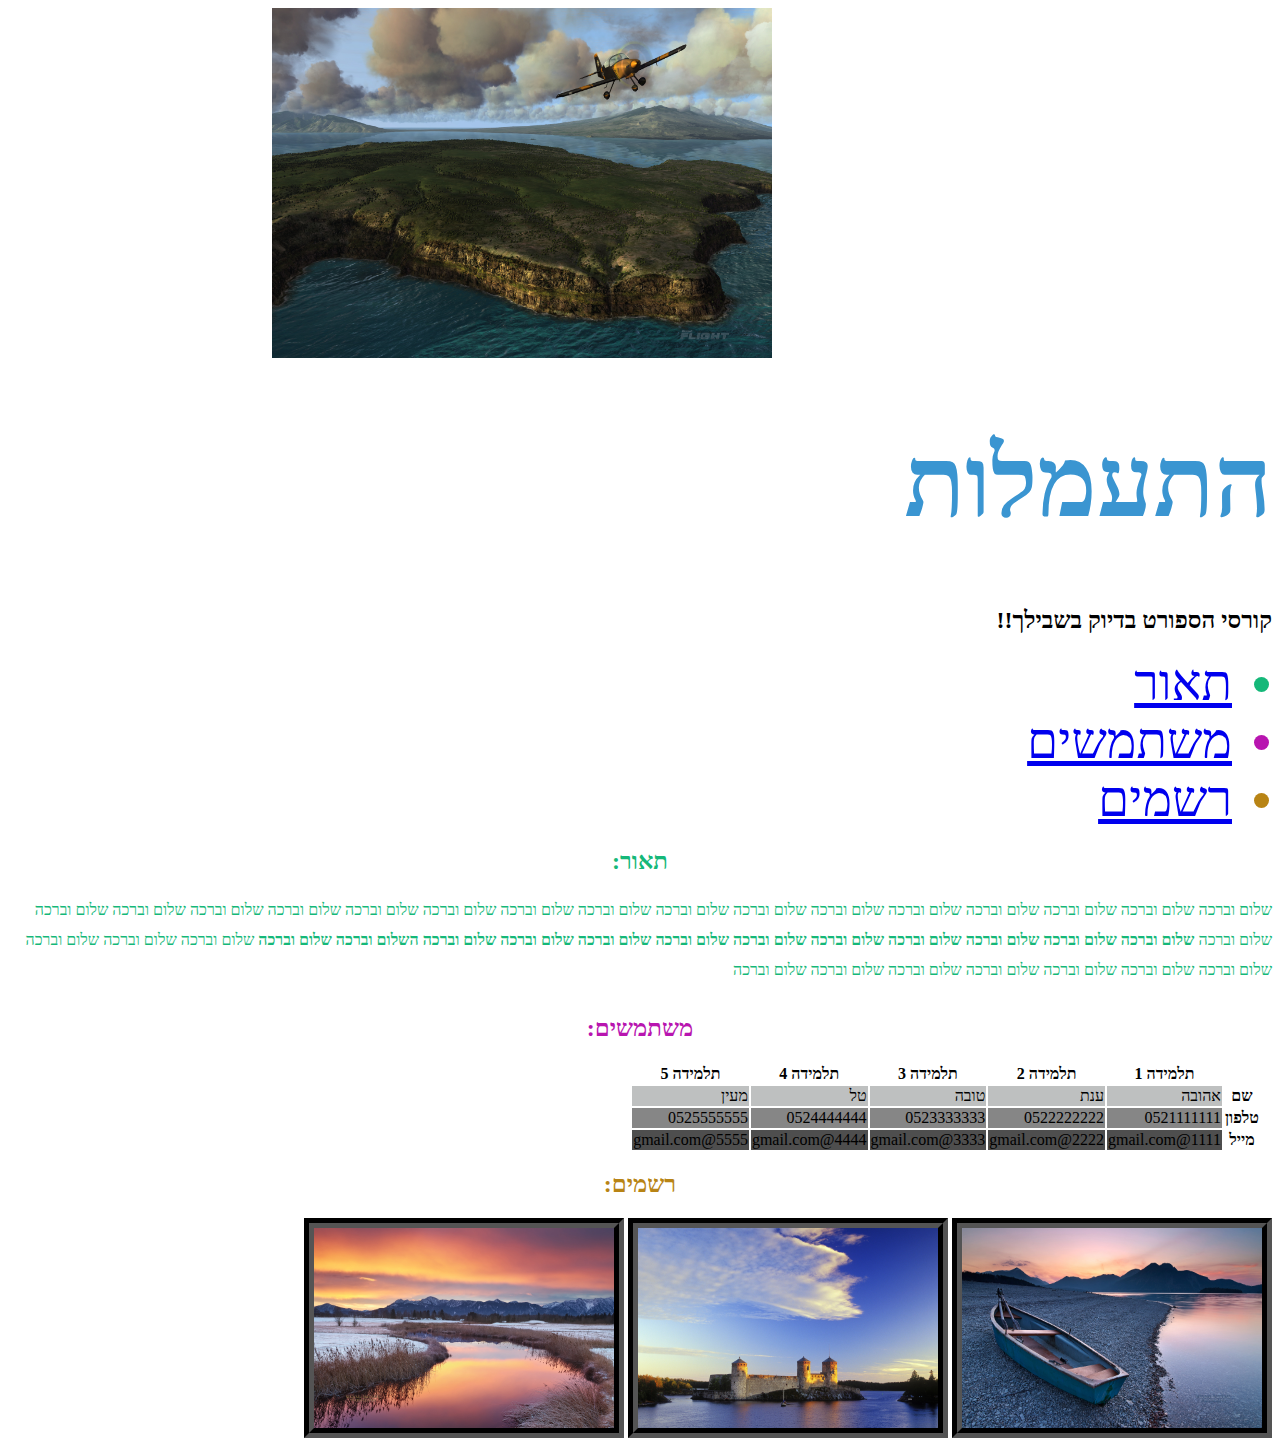
==== index.html @ 9561d66d "Add files via upload" ====
<DOCTYPE html>
    <html dir="rtl">
    <style>
    h1{
       font-size:100px;
        color:rgb(58, 149, 209);
    }
    .teur{
        color:rgb(21, 184, 121);
    
    }
    .mishtamsim{
        color:rgb(184, 21, 176);
    }
    .reshamim{
        color:rgb(184, 132, 21);
    }
   
    .important{
        font-family:fantasy;
        font-size:50px;
    }
    p{
        line-height:30px;
        height:100px;
    }
    
    .title{
        text-align:center;
    }

    
   .img{
       width:300;
       height:200;
       border:10px black groove ;
       
   }
   .table{
       margin:10;
   }
   #img{
     margin-right:500px;
    width:500;
    height:350;
   }
   #first-line{
    background-color:rgb(190, 192, 192); 
    border-top-color: white; 
   }
   #secend-line{
    background-color:rgb(134, 134, 134); 
    border-top-color: white; 
   }
   #third-line{
    background-color:rgb(78, 78, 78); 
    border-top-color: white; 
   }
    </style>
    <head></head>
    <body>
    <img  id="img" src="Plane-on-the-sea.jpg" >
<h1>התעמלות</h1>
    <h2>קורסי הספורט בדיוק בשבילך!!</h2>
    <ul>    
    <li class="teur important"><a href="#teur">תאור</a></li>
    <li class="mishtamsim important"><a href="#mishtamsim">משתמשים</a></li>
    <li class="reshamim important"><a href="#reshamim">רשמים</a></li>
    </ul>
    <h2 class="teur title" id="teur">תאור:</h2>
    <p class="teur">שלום וברכה שלום וברכה שלום וברכה שלום וברכה שלום וברכה 
            שלום וברכה שלום וברכה שלום וברכה שלום וברכה שלום וברכה שלום וברכה 
            שלום וברכה שלום וברכה שלום וברכה שלום וברכה שלום וברכה שלום וברכה 
            <strong>שלום וברכה שלום וברכה שלום וברכה שלום וברכה שלום וברכה שלום וברכה 
            שלום וברכה שלום וברכה שלום וברכה שלום וברכה השלום וברכה שלום וברכה</strong> 
             שלום וברכה שלום וברכה שלום וברכה שלום וברכה שלום וברכה שלום וברכה 
            שלום וברכה שלום וברכה שלום וברכה שלום וברכה  </p>
   
    <h2 class="mishtamsim title" id="mishtamsim">משתמשים:</h2>
    <table class="table">
        <tr>
            <td></td>
            <th>תלמידה 1</th>
            <th>תלמידה 2</th>
            <th>תלמידה 3</th>
            <th>תלמידה 4</th>
            <th>תלמידה 5</th>
        
        </tr>
        <tr id="first-line">
           <th style="background-color:rgb(255, 255, 255); ">שם</th>
           <td>אהובה</td>
           <td>ענת</td>
           <td>טובה</td>
           <td>טל</td>
           <td>מעין</td>
        </tr>
        <tr id="secend-line">
            <th style="background-color:rgb(255, 255, 255); ">טלפון</th>
            <td>0521111111</td>
            <td>0522222222</td>
            <td>0523333333</td>
            <td>0524444444</td>
            <td>0525555555</td>
         </tr>
         <tr id="third-line">
            <th style="background-color:rgb(255, 255, 255); ">מייל</th>
            <td>1111@gmail.com</td>
            <td>2222@gmail.com</td>
            <td>3333@gmail.com</td>
            <td>4444@gmail.com</td>
            <td>5555@gmail.com</td>

         </tr>
    </table>
    <h2 class="reshamim title" id="reshamim">רשמים:</h2>
    <img class="img" src="boat-on-the-beach.jpg" > 
    <img class="img" src="Towers.jpg" >
     <img class="img" src="red-sky.jpg" >
    
    </body>
    </hrml>
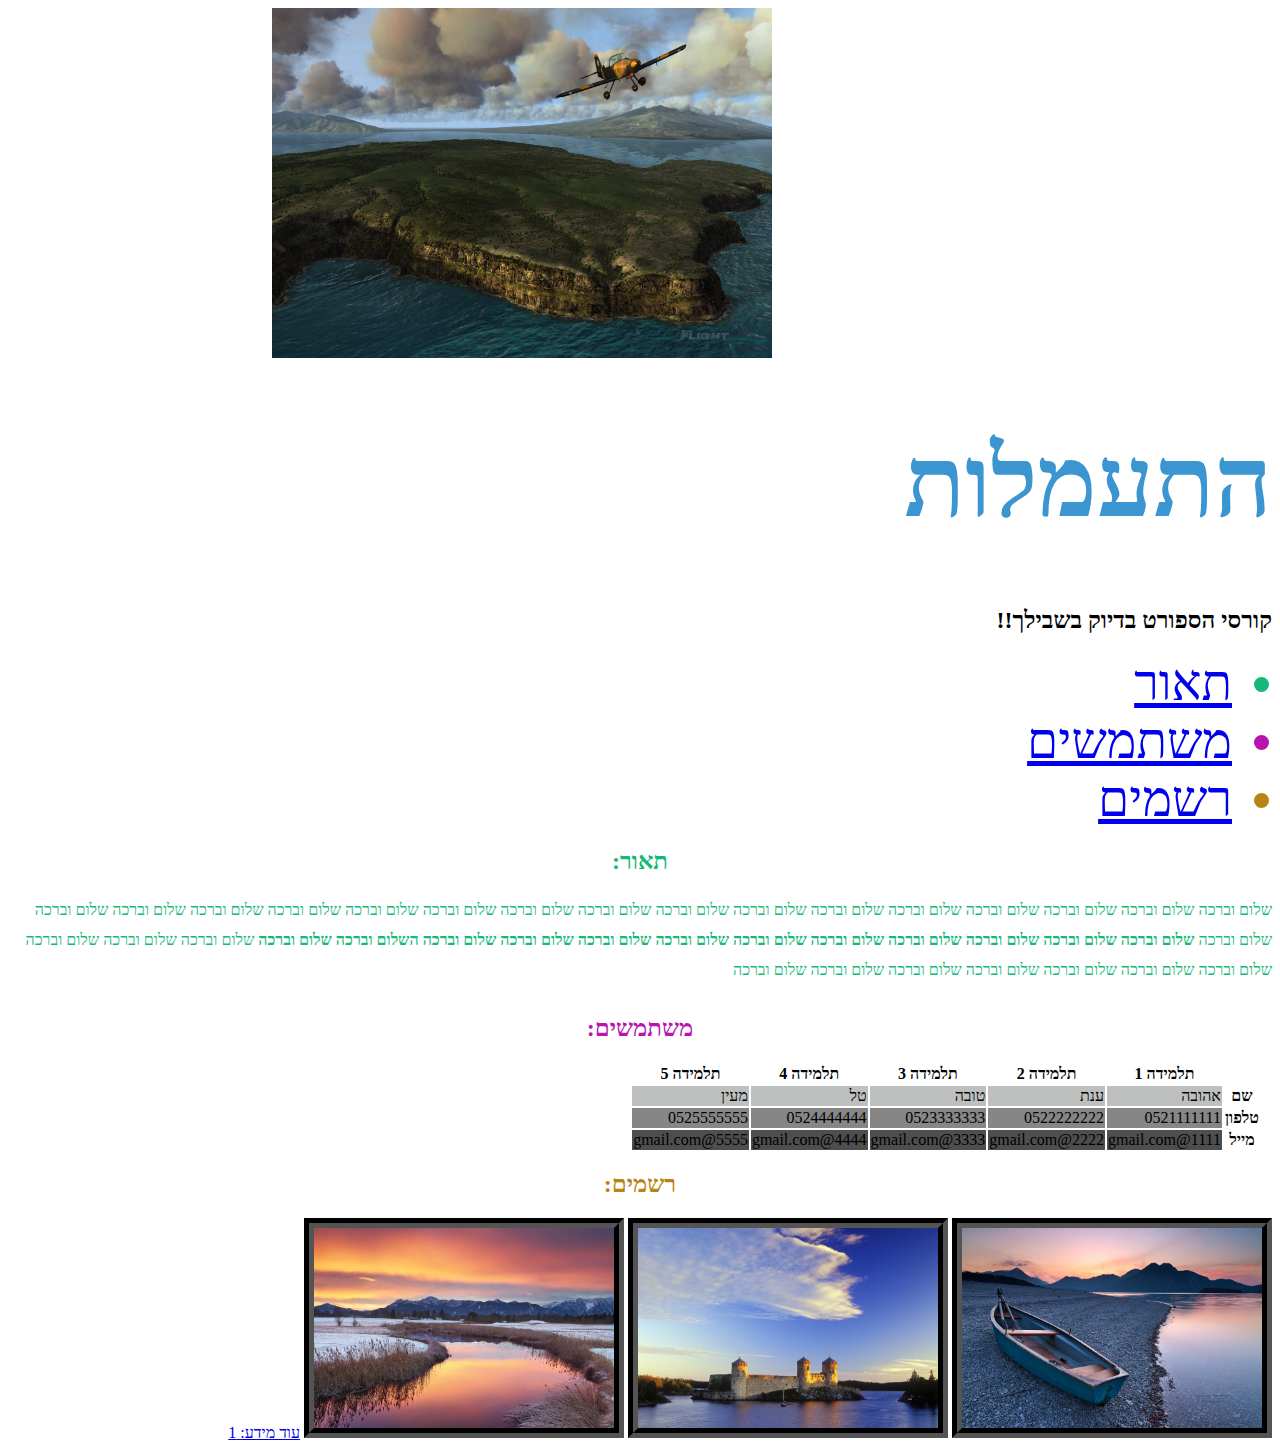
==== commit 7edbe9f5: "Update index.html" ====
--- a/index.html
+++ b/index.html
@@ -118,6 +118,8 @@
     <img class="img" src="boat-on-the-beach.jpg" > 
     <img class="img" src="Towers.jpg" >
      <img class="img" src="red-sky.jpg" >
+     <a href="https://he.wikipedia.org/wiki/%D7%94%D7%AA%D7%A2%D7%9E%D7%9C%D7%95%D7%AA">עוד מידע: 1</a>
+                               
     
     </body>
-    </hrml>+    </hrml>
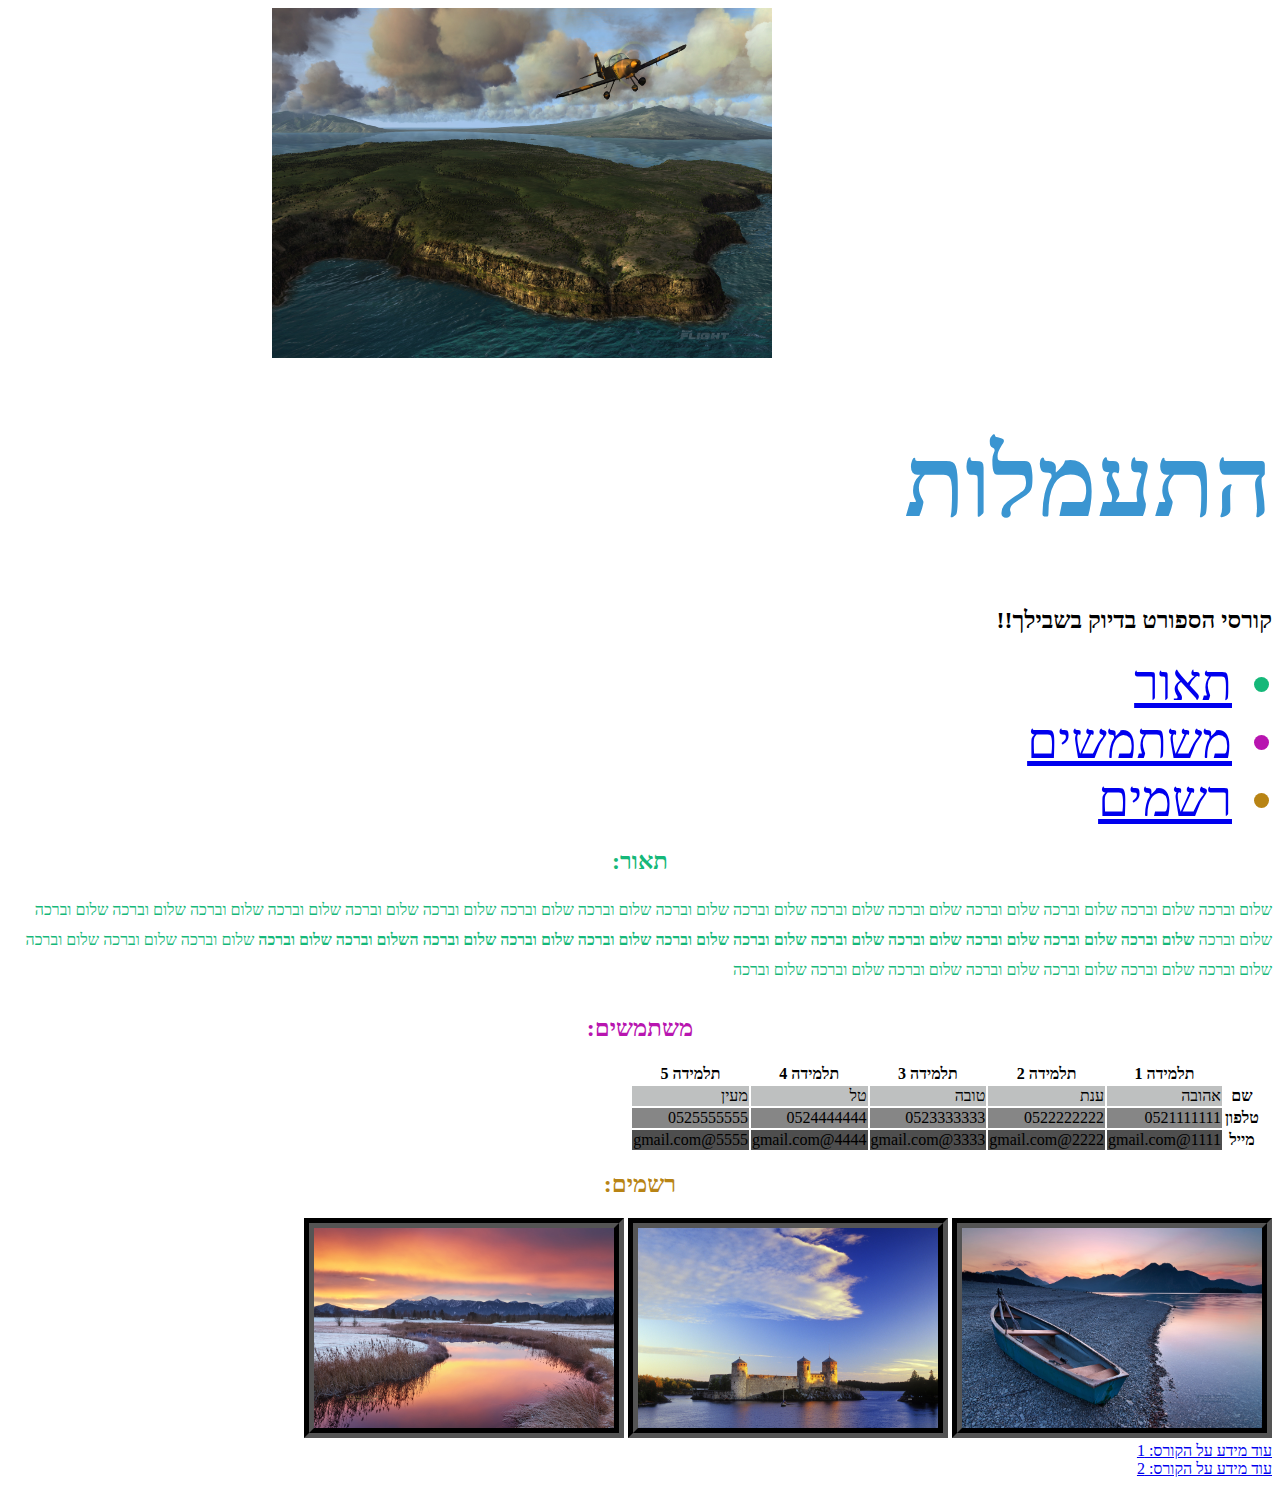
==== commit b996564b: "Update index.html" ====
--- a/index.html
+++ b/index.html
@@ -117,8 +117,9 @@
     <h2 class="reshamim title" id="reshamim">רשמים:</h2>
     <img class="img" src="boat-on-the-beach.jpg" > 
     <img class="img" src="Towers.jpg" >
-     <img class="img" src="red-sky.jpg" >
-     <a href="https://he.wikipedia.org/wiki/%D7%94%D7%AA%D7%A2%D7%9E%D7%9C%D7%95%D7%AA">עוד מידע: 1</a>
+     <img class="img" src="red-sky.jpg" ></br>
+     <a href="https://he.wikipedia.org/wiki/%D7%94%D7%AA%D7%A2%D7%9E%D7%9C%D7%95%D7%AA">עוד מידע על הקורס: 1</a></br>
+        <a href="https://he.wikipedia.org/wiki/%D7%A1%D7%A4%D7%95%D7%A8%D7%98">עוד מידע על הקורס: 2</a>
                                
     
     </body>
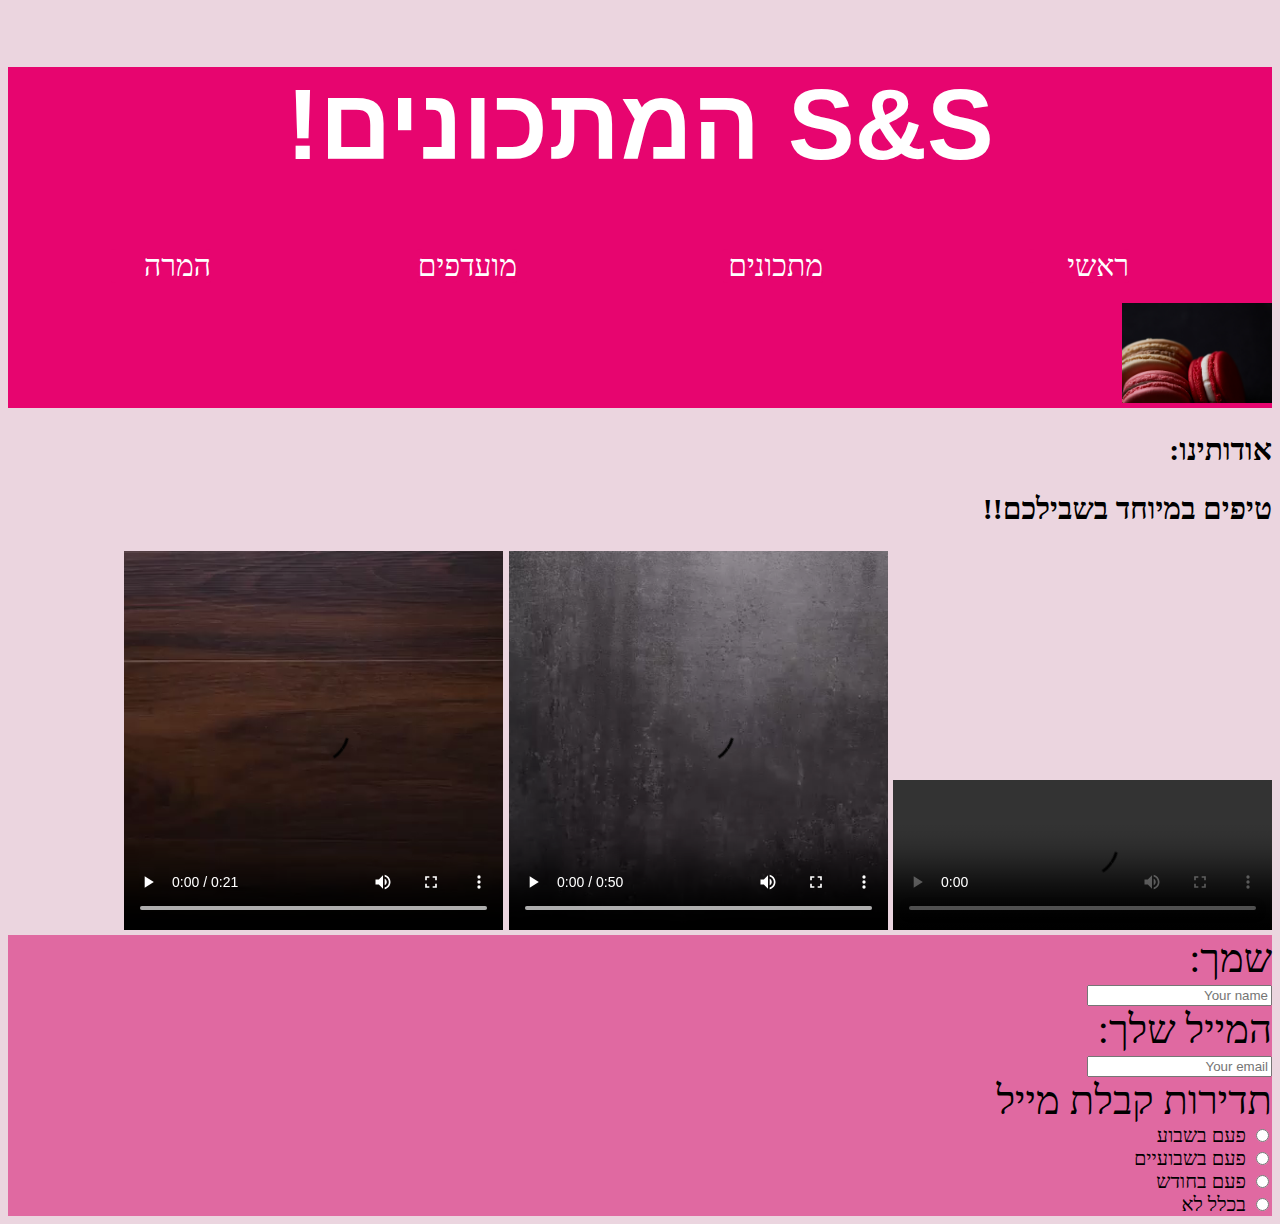
==== commit d81a78c1: "Add files via upload" ====
--- a/index.html
+++ b/index.html
@@ -1,126 +1,72 @@
+<!DOCTYPE html>
 
-<DOCTYPE html>
-    <html dir="rtl">
-    <style>
-    h1{
-       font-size:100px;
-        color:rgb(58, 149, 209);
-    }
-    .teur{
-        color:rgb(21, 184, 121);
-    
-    }
-    .mishtamsim{
-        color:rgb(184, 21, 176);
-    }
-    .reshamim{
-        color:rgb(184, 132, 21);
-    }
-   
-    .important{
-        font-family:fantasy;
-        font-size:50px;
-    }
-    p{
-        line-height:30px;
-        height:100px;
-    }
-    
-    .title{
-        text-align:center;
-    }
+<html lang="he" dir="rtl">
 
-    
-   .img{
-       width:300;
-       height:200;
-       border:10px black groove ;
-       
-   }
-   .table{
-       margin:10;
-   }
-   #img{
-     margin-right:500px;
-    width:500;
-    height:350;
-   }
-   #first-line{
-    background-color:rgb(190, 192, 192); 
-    border-top-color: white; 
-   }
-   #secend-line{
-    background-color:rgb(134, 134, 134); 
-    border-top-color: white; 
-   }
-   #third-line{
-    background-color:rgb(78, 78, 78); 
-    border-top-color: white; 
-   }
-    </style>
-    <head></head>
-    <body>
-    <img  id="img" src="Plane-on-the-sea.jpg" >
-<h1>התעמלות</h1>
-    <h2>קורסי הספורט בדיוק בשבילך!!</h2>
-    <ul>    
-    <li class="teur important"><a href="#teur">תאור</a></li>
-    <li class="mishtamsim important"><a href="#mishtamsim">משתמשים</a></li>
-    <li class="reshamim important"><a href="#reshamim">רשמים</a></li>
-    </ul>
-    <h2 class="teur title" id="teur">תאור:</h2>
-    <p class="teur">שלום וברכה שלום וברכה שלום וברכה שלום וברכה שלום וברכה 
-            שלום וברכה שלום וברכה שלום וברכה שלום וברכה שלום וברכה שלום וברכה 
-            שלום וברכה שלום וברכה שלום וברכה שלום וברכה שלום וברכה שלום וברכה 
-            <strong>שלום וברכה שלום וברכה שלום וברכה שלום וברכה שלום וברכה שלום וברכה 
-            שלום וברכה שלום וברכה שלום וברכה שלום וברכה השלום וברכה שלום וברכה</strong> 
-             שלום וברכה שלום וברכה שלום וברכה שלום וברכה שלום וברכה שלום וברכה 
-            שלום וברכה שלום וברכה שלום וברכה שלום וברכה  </p>
-   
-    <h2 class="mishtamsim title" id="mishtamsim">משתמשים:</h2>
-    <table class="table">
-        <tr>
-            <td></td>
-            <th>תלמידה 1</th>
-            <th>תלמידה 2</th>
-            <th>תלמידה 3</th>
-            <th>תלמידה 4</th>
-            <th>תלמידה 5</th>
+<head>
+    <title>recepies</title>
+    <link rel=stylesheet href="css/style.css">
+
+</head>
+
+<body>
+    <header>
+        <h1>S&S המתכונים!</h1>
+        <ul>
+            <a href="index.html">
+                <li>ראשי</li>
+            </a>
+            <a href="html/recepies.html">
+                <li>מתכונים</li>
+            </a>
+            <a href="html/favorite.html">
+                <li>מועדפים</li>
+            </a>
+            <a href="html/convert.html">
+                <li>המרה</li>
+            </a>
+        </ul>
+        <img src="images/macarun.jpg" alt="עוגיות בוטנים" height="100rem">
+    </header>
+    <nav>
+
+    </nav>
+    <main>
+        <h2>אודותינו:</h2>
+        <div>
+            <h2>טיפים במיוחד בשבילכם!!</h2>
+            <video controls>
+                <source src="videos/decoration.mp4" type="video/mp4">
+                Your browser does not support the video tag.
+            </video>
+            <video controls>
+                <source src="videos/desert.mp4" type="video/mp4">
+                Your browser does not support the video tag.
+            </video>
+            <video controls>
+                <source src="videos/roles.mp4" type="video/mp4">
+                Your browser does not support the video tag.
+            </video>
+        </div>
+    </main>
+    <footer>
+        <!-- <input name="username" id="username" /> -->
+        <label  class="title" for="name">שמך:</label><br>
+        <input type="text" placeholder="Your name" name="name"><br>
+        <label  class="title" for="email">המייל שלך:</label><br>
+        <input type="text" placeholder="Your email" name="email"><br>
+        <label class="title" for="getEmail">תדירות קבלת מייל</label><br>
+        <input type="radio"  name="getEmail" value="פעם בשבוע">
+        <label for="html">פעם בשבוע</label><br>
+        <input type="radio"  name="getEmail" value="פעם בשבועיים">
+        <label for="css">פעם בשבועיים</label><br>
+        <input type="radio"  name="getEmail" value="פעם בחודש">
+        <label for="javascript">פעם בחודש</label><br>
+        <input type="radio"  name="getEmail" value="בכלל לא">
+        <label for="javascript">בכלל לא</label>
         
-        </tr>
-        <tr id="first-line">
-           <th style="background-color:rgb(255, 255, 255); ">שם</th>
-           <td>אהובה</td>
-           <td>ענת</td>
-           <td>טובה</td>
-           <td>טל</td>
-           <td>מעין</td>
-        </tr>
-        <tr id="secend-line">
-            <th style="background-color:rgb(255, 255, 255); ">טלפון</th>
-            <td>0521111111</td>
-            <td>0522222222</td>
-            <td>0523333333</td>
-            <td>0524444444</td>
-            <td>0525555555</td>
-         </tr>
-         <tr id="third-line">
-            <th style="background-color:rgb(255, 255, 255); ">מייל</th>
-            <td>1111@gmail.com</td>
-            <td>2222@gmail.com</td>
-            <td>3333@gmail.com</td>
-            <td>4444@gmail.com</td>
-            <td>5555@gmail.com</td>
+            
 
-         </tr>
-    </table>
-    <h2 class="reshamim title" id="reshamim">רשמים:</h2>
-    <img class="img" src="boat-on-the-beach.jpg" > 
-    <img class="img" src="Towers.jpg" >
-     <img class="img" src="red-sky.jpg" ></br>
-     <a href="https://he.wikipedia.org/wiki/%D7%94%D7%AA%D7%A2%D7%9E%D7%9C%D7%95%D7%AA">עוד מידע על הקורס: 1</a></br>
-        <a href="https://he.wikipedia.org/wiki/%D7%A1%D7%A4%D7%95%D7%A8%D7%98">עוד מידע על הקורס: 2</a>
-                               
-    
-    </body>
-    </hrml>
+    </footer>
+</body>
+
+</html>--- a/css/style.css
+++ b/css/style.css
@@ -0,0 +1,137 @@
+html{
+    width: 100%;
+    font-size: 20px;
+    padding: 0;
+}
+body{
+    background-color:rgb(235, 213, 223);
+}
+
+main video{
+    width:30%;
+}
+
+
+
+h1{
+    text-align: center;
+    font-family: Impact, Haettenschweiler, 'Arial Narrow Bold', sans-serif;
+    border-bottom-color:rgb(0, 0, 0);
+    background-color:rgb(231, 5, 111);
+    color:white;
+    font-size: 5rem;
+}
+header{
+    background-color: rgb(231, 5, 111);
+}
+header ul{
+    display:flex;
+    list-style-type: none;
+    flex: 1;
+   justify-content: space-around;
+}
+header ul li{
+    border: solid rgb(146, 139, 139) 1px;
+    border-radius: 5%;
+    text-decoration: none;
+    margin:0;
+    align-content: center;
+    background-color:rgb(231, 5, 111);
+    color:white;
+    border: none;
+    font-size: 150%;
+    width:100px;
+}
+header ul a{
+    text-decoration: none;
+}
+.recpImg img {
+    opacity:100%;
+    border-radius: 5px;
+    padding-bottom:  30px;
+   
+}
+
+p{
+    display: flex;
+    justify-content: center;
+    align-items: center;
+}
+
+.recpImg img:hover{
+    opacity:50%;
+}
+.title{
+    font-size: 2em;
+}
+@media screen and (min-width:1000px){
+    .recpImg{
+        display:grid;
+        grid-template-columns:28% 28% 28%;
+        grid-template-rows: 1fr 1fr 1fr;
+        align-content: center;
+        justify-content: space-around}
+    }
+    @media screen and (min-width:600px) and (max-width:1000px){
+        .recpImg{
+            display:grid;
+            grid-template-columns:35% 35%;
+            grid-template-rows: 1fr 1fr;
+            align-content: center;
+            justify-content: space-around}
+        }
+        @media screen and (max-width:600px){
+            .recpImg{
+                display:grid;
+                grid-template-columns:35%;
+                grid-template-rows: 1fr;
+                align-content: center;
+                justify-content: space-around}
+        }
+.recpImg div{
+    background-size: cover;
+    height:350px;
+    width:350px;
+   
+}
+.recpImg a{
+    object-fit: contain;
+    text-decoration: none;
+}
+.recpImg a:hover{
+    opacity: 0.85;
+}
+#beans{
+    background-image: url("../images/beans.JPG");   
+}
+#bread{
+    background-image: url("../images/bread.JPG");  
+}
+#cokies{
+    background-image: url("../images/cokies.JPG");   
+}
+#fishChips{
+    background-image: url("../images/fish&chips.JPG");
+}
+#fish{
+    background-image: url("../images/fish.JPG");
+}
+#jeli{
+    background-image: url("../images/jeli.JPG");
+}
+#pasta{
+    background-image: url("../images/pasta.JPG");
+}
+#soup{
+    background-image: url("../images/soup.JPG");
+}
+#waffle{
+    background-image: url("../images/waffle.JPG");
+}
+footer{
+    background-color: rgb(224, 105, 161);
+}
+#username{
+    width:10%;
+}
+
